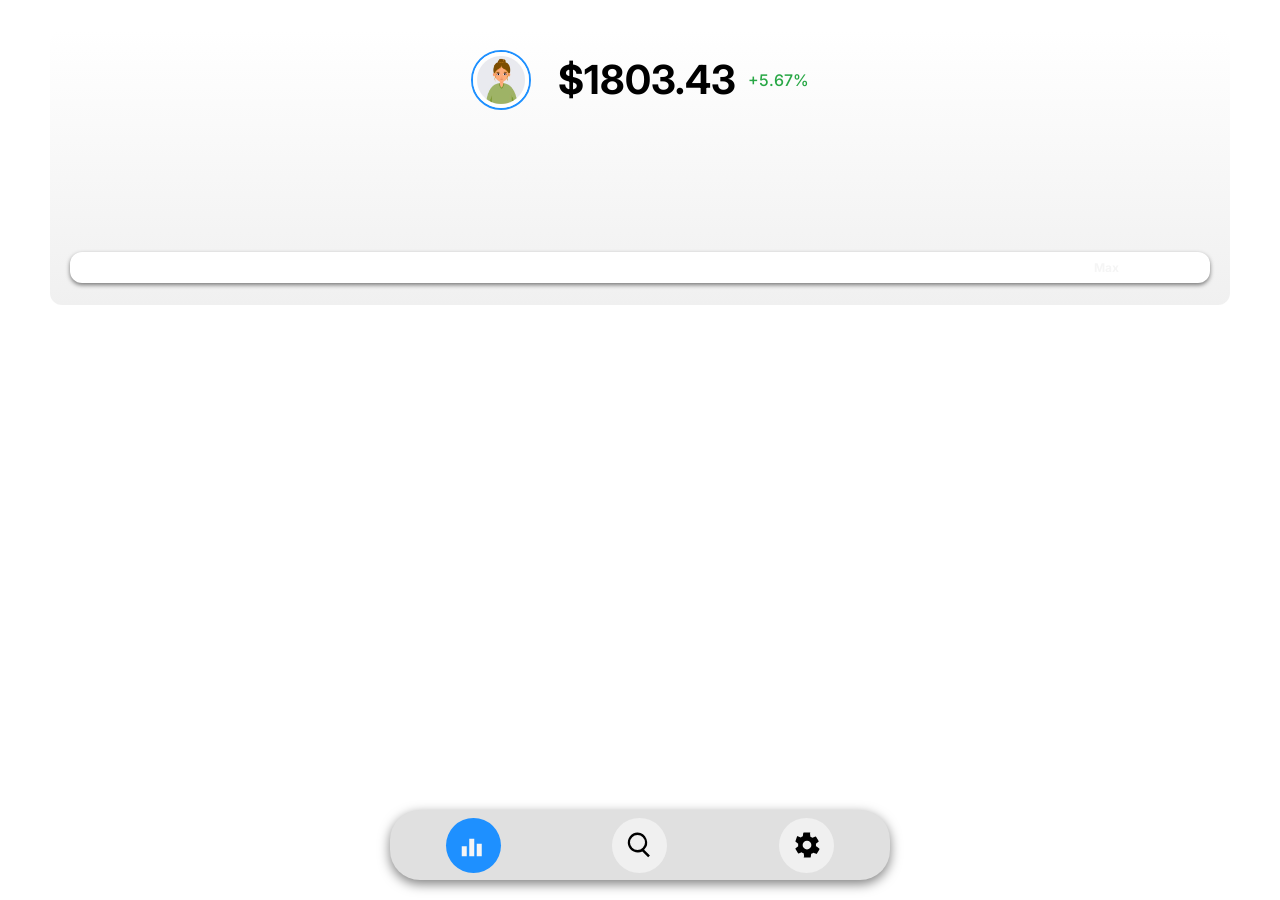
==== static/index.html @ 7c14685a "Add files via upload" ====
<!DOCTYPE html>
<html lang="en">
  <head>
    <meta charset="UTF-8" />
    <meta name="viewport" content="width=device-width, initial-scale=1.0" />
    <title>Stock Exchange Portal</title>
    <link rel="stylesheet" href="css/main.css" />
  </head>
  <body>
    <main id="view-container">
      <!-- Portfolio View -->
      <section id="portfolio-view" class="view active">
        <div class="view-header">
          <div class="header-content">
            <!-- Profile Picture + Name -->
            <img src="assets/profile_picture.jpg"
                 alt="Profile"
                 class="profile-pic header-pic"
                 id="header-pic" />
            <div class="profile-info-header">
              <h1 id="user-name">Your Name</h1>
            </div>

            <!-- Balance & PnL -->
            
            <div class="balance-large" id="balance-header">$0.00</div>
            <div class="pnl-small" id="pnl-header">+0%</div>
          </div>
          <div class="portfolio-graph-container" id="header-graph"></div>
        </div>

        <div class="holdings-grid">
          <!-- Portfolio cards will be dynamically generated here -->
        </div>
      </section>

      <!-- Search View -->
      <section id="search-view" class="view">
        <div class="view-header">
          <div class="header-content">
            <!-- Replace the title with a search input -->
            <input
              type="text"
              id="stock-search-input"
              class="search-input"
              placeholder="🔍 Search stocks..."
              autocomplete="off"
            />
          </div>
        </div>
        <div class="stocks-grid">
          <!-- Stock cards will be dynamically generated here -->
        </div>
      </section>

      <!-- Settings View -->
      <section id="settings-view" class="view">
        <div class="view-header">
          <div class="header-content">
            <div class="balance-large" id="settings-title">Settings</div>
            <div class="pnl-small" id="settings-pnl"></div>
          </div>
        </div>
        <div class="settings-list">
          <div class="setting-item">
            <label for="theme-toggle">Dark Mode</label>
            <input type="checkbox" id="theme-toggle" name="theme-toggle" checked />
          </div>
          <div class="setting-item">
            <button id="logout-btn">Logout</button>
          </div>
        </div>
      </section>
    </main>

    <nav class="bottom-nav">
      <button
        id="nav-portfolio"
        class="nav-btn active"
        data-view="portfolio-view"
        aria-label="Portfolio"
      >
        <!-- portfolio / chart icon -->
        <svg xmlns="http://www.w3.org/2000/svg" class="icon" viewBox="0 0 24 24">
          <path d="M3 13h4v8H3zm6-6h4v14h-4zm6 4h4v10h-4z"/>
        </svg>
      </button>
      <button
        id="nav-search"
        class="nav-btn"
        data-view="search-view"
        aria-label="Search"
      >
        <!-- magnifying‑glass icon -->
        <svg xmlns="http://www.w3.org/2000/svg" class="icon" viewBox="0 0 24 24">
          <path d="M10 2a8 8 0 015.292 13.708l4.646 4.646-1.414 1.414-4.646-4.646A8 8 0 1110 2zm0 2a6 6 0 100 12 6 6 0 000-12z"/>
        </svg>
      </button>
      <button
        id="nav-settings"
        class="nav-btn"
        data-view="settings-view"
        aria-label="Settings"
      >
        <!-- gear/cog icon -->
        <svg xmlns="http://www.w3.org/2000/svg" class="icon" viewBox="0 0 24 24">
          <path d="M19.14 12.936a7.998 7.998 0 000-1.872l2.036-1.58a.5.5 0 00.12-.635l-1.924-3.33a.5.5 0 00-.607-.22l-2.396.96a8.033 8.033 0 00-1.62-.936l-.36-2.54A.5.5 0 0014.5 2h-5a.5.5 0 00-.493.424l-.36 2.54a8.033 8.033 0 00-1.62.936l-2.396-.96a.5.5 0 00-.607.22L2.8 8.849a.5.5 0 00.12.635l2.036 1.58a7.998 7.998 0 000 1.872l-2.036 1.58a.5.5 0 00-.12.635l1.924 3.33a.5.5 0 00.607.22l2.396-.96c.504.393 1.05.72 1.62.936l.36 2.54A.5.5 0 009.5 22h5a.5.5 0 00.493-.424l.36-2.54a8.033 8.033 0 001.62-.936l2.396.96a.5.5 0 00.607-.22l1.924-3.33a.5.5 0 00-.12-.635l-2.036-1.58zM12 15.5a3.5 3.5 0 110-7 3.5 3.5 0 010 7z"/>
        </svg>
      </button>
    </nav>
    

    <script src="https://d3js.org/d3.v7.min.js"></script>
    <script type="module" src="js/main.js"></script>
  </body>
</html>
---- static/css/main.css ----
@import url('https://fonts.googleapis.com/css2?family=Inter:wght@400;500;600&display=swap');

/* Global Reset */
* {
  margin: 0;
  padding: 0;
  box-sizing: border-box;
  font-family: 'Inter', sans-serif;
}

/* CSS Variables for easy theming */
/* Light Theme (default) */
:root {
  --primary-color: #1e90ff;              /* Accent for buttons, links */
  --secondary-color: #f5f5f5;            /* Header and background accents */
  --background-color: #ffffff;           /* Main background */
  --text-color: #000000;                 /* Main text color */
  --card-bg: #f0f0f0;                    /* Background for cards */
  --card-shadow: 0 2px 4px rgba(0, 0, 0, 0.5);
  --card-highlight: 0 -4px -8px rgba(255, 255, 255, 0.581); /* Softer shadow for light */
  --border-radius: 12px;
  --nav-height: 60px;
  --nav-bg: #e0e0e0;
  --graph-text-color: #8f8f8f; 
  --graph-tick-color: #666;
}

/* Dark Theme */
.dark-mode {
  --primary-color: #8f83ff;
  --secondary-color: #2a3135;
  --background-color: #252835;
  --text-color: #ffffff;
  --card-bg: #414366;
  --card-shadow: 0 4px 8px rgba(0, 0, 0, 0.6);
  --card-highlight: -2 -4px 8px rgba(255, 255, 255, 0.581);
  --border-radius: 20px;
  --nav-height: 70px;
  --nav-bg: #2a3135;
  --graph-text-color: #878787; 
  --graph-tick-color: #252835;
}


/* Base body styling */
body {
  font-family: 'Helvetica Neue', Helvetica, Arial, sans-serif;
  background-color: var(--background-color);
  color: var(--text-color);
  line-height: 1.5;
}

/* Header: Portfolio Summary */
#portfolio-summary {
  background-color: var(--secondary-color);
  padding: 20px 16px;
  border-bottom: 1px solid #ddd;
  box-shadow: 0 2px 4px rgba(0,0,0,0.05);
}

.profile {
  display: flex;
  align-items: center;
  margin-bottom: 15px;
}

.profile-pic {
  width: 60px;
  height: 60px;
  border-radius: 50%;
  object-fit: cover;
  margin-right: 15px;
  border: 2px solid var(--primary-color);
}

.profile-info h1 {
  font-size: 1.5em;
  color: var(--text-color);
  font-weight: 600;
}

/* Portfolio Stats */
.portfolio-stats {
  display: flex;
  justify-content: space-around;
  font-size: 1em;
}

.portfolio-stats > div {
  background-color: var(--card-bg);
  padding: 8px 12px;
  border-radius: var(--border-radius);
  box-shadow: var(--card-shadow);
}

/* Main Container & Views */
#view-container {
  padding: 20px 16px;
  margin-bottom: 80px; /* space for bottom nav */
}

.view {
  display: none;
}

.view.active {
  display: block;
}

/* Grids for Holdings and Stocks */
.holdings-grid,
.stocks-grid {
  display: grid;
  grid-template-columns: repeat(auto-fill, minmax(140px, 1fr));
  gap: 25px;
}

/* Card Styling for Holdings & Stocks */
.holding-card,
.stock-card {
  background-color: var(--card-bg);
  border-radius: var(--border-radius);
  box-shadow: var(--card-shadow);
  padding: 12px;
  transition: transform 0.15s ease-in-out;
  cursor: pointer;
}

.holding-card:hover,
.stock-card:hover {
  transform: translateY(-3px);
}

.holding-stock,
.stock-name {
  font-size: 1.1em;
  font-weight: 600;
  margin-bottom: 5px;
}

.holding-amount,
.holding-pnl,
.stock-price {
  font-size: 0.9em;
  color: var(--text-color);
}

/* Settings List Styling */
.settings-list {
  display: flex;
  flex-direction: column;
  gap: 15px;
  margin-top: 15px;
}

.setting-item {
  display: flex;
  justify-content: space-between;
  align-items: center;
  background-color: var(--secondary-color);
  padding: 12px 16px;
  border-radius: var(--border-radius);
  box-shadow: var(--card-shadow);
}

.setting-item label {
  font-size: 1em;
  color: var(--text-color);
}

/* Bottom Navigation Bar */
.bottom-nav {
  position: fixed;
  bottom: 20px;
  left: 50%;
  transform: translateX(-50%);
  width: 70%;
  max-width: 500px;
  height: var(--nav-height);
  background-color: var(--nav-bg);
  border-radius: 30px;
  box-shadow: 0 4px 12px rgba(0, 0, 0, 0.5);
  display: flex;
  justify-content: space-around;
  align-items: center;
  z-index: 100;
}





/* Modal Styles */
.modal {
  position: fixed;
  top: 0;
  left: 0;
  width: 100%;
  height: 100%;
  background: rgba(0, 0, 0, 0.5);
  display: flex;
  align-items: center;
  justify-content: center;
  z-index: 2000;
}

.modal-content {
  background: var(--background-color);
  width: 90%;
  max-width: 500px;
  border-radius: var(--border-radius);
  padding: 20px;
  position: relative;
  max-height: 90%;
  overflow-y: auto;
  box-shadow: 0 8px 16px rgba(0,0,0,0.2);
}

.close-button {
  position: absolute;
  top: 10px;
  right: 15px;
  font-size: 1.5em;
  cursor: pointer;
}

/* Order Form Styles (within modal) */
.order-form-section h3 {
  margin-bottom: 10px;
  font-size: 1.1em;
}

#order-form input[type="text"],
#order-form input[type="number"] {
  width: 100%;
  padding: 10px;
  margin-bottom: 10px;
  border: 1px solid #ccc;
  border-radius: var(--border-radius);
  font-size: 1em;
}

.order-type-toggle {
  display: flex;
  justify-content: space-around;
  margin-bottom: 10px;
}

.order-type-toggle label {
  font-size: 0.9em;
  cursor: pointer;
}

#place-order-btn {
  width: 100%;
  padding: 10px;
  background-color: var(--primary-color);
  border: none;
  color: #fff;
  font-size: 1em;
  border-radius: var(--border-radius);
  cursor: pointer;
  transition: background-color 0.15s ease-in-out;
}

#place-order-btn:hover {
  background-color: darken(var(--primary-color), 10%);
}

/* Order Book Toggle Button */
#toggle-order-book-btn {
  margin: 15px 0;
  padding: 10px;
  background-color: var(--primary-color);
  color: #fff;
  border: none;
  width: 100%;
  border-radius: var(--border-radius);
  cursor: pointer;
}

/* Order Book Section (within modal) */
.order-book-section {
  margin-top: 15px;
}

.order-book-section h4 {
  font-size: 1em;
  margin-bottom: 8px;
}

/* Tables within Order Book */
.order-book table {
  width: 100%;
  border-collapse: collapse;
}

.order-book table th,
.order-book table td {
  text-align: center;
  padding: 6px;
  border: 1px solid #eee;
  font-size: 0.9em;
}

/* Responsive Adjustments */
@media (min-width: 768px) {
  #portfolio-summary,
  #view-container {
    padding: 30px 50px;
  }
  .bottom-nav {
    height: 70px;
  }
  .nav-btn {
    font-size: 1.1em;
  }
}


/* Wrapper for time toggle buttons */
.timeframe-toggles {
  display: flex;
  justify-content: space-around;
  align-items: center;
  background-color: var(--background-color);
  border-radius: var(--border-radius);
  margin-top: -14px;  
  margin-bottom: 2px;      
  padding: 4px 6px;
  box-shadow: var(--card-shadow);
  width: 100%;
  max-width: 100%;
}


/* Default button style */
.timeframe-btn {
  background-color: transparent;
  color: white;
  border: none;
  font-size: 0.75em;
  padding: 4px 8px;
  border-radius: var(--border-radius);
  cursor: pointer;
  transition: all 0.3s ease;
}

/* Active button style */
.timeframe-btn.active {
  background-color: white;
  color: var(--secondary-color);
  font-weight: bold;
}


.view-header {
  position: relative;
  background: linear-gradient(
    to top,
    var(--card-bg) 0%,
    transparent 100%
  );
  padding: 20px;
  /* ensure graph fits inside when present */
  overflow: visible;
  border-radius: var(--border-radius);
  margin-bottom: 16px;
}

.view-header .header-content {
  display: flex;
  align-items: center;
  justify-content: center;
  gap: 12px;
}

.balance-large {
  font-size: 2.5rem;
  font-weight: bold;
  color: var(--text-color);
}

.pnl-small {
  font-size: 1rem;
  font-weight: 500;
  color: var(--text-color);
}

.pnl-small.positive { color: #28a745; }
.pnl-small.negative { color: #dc3545; }

/* make the embedded graph fill its container */
.view-header .portfolio-graph-container {
  width: 100%;
  height: auto;                      /* let its child SVG size it */
  /* or: height: var(--graph-height); and set --graph-height inline */
}



/* Hide the old static stats bar without touching your HTML */
#portfolio-summary .portfolio-stats {
  display: none;
}

.profile-info-header{
  display:none;
}


/* target all <text> inside your graph */
.portfolio-graph text {
  fill: var(--graph-text-color);
}

/* if you want more fine‑grained control… */
.portfolio-graph .x-axis text,
.portfolio-graph .y-axis text {
  font-size: 0.9rem;
  /* fill comes from --graph-text-color */
}

.portfolio-graph .y-grid line {
  stroke: var(--background-color);
  stroke-opacity: 0.9;
}



/* tick lines */
.portfolio-graph .tick line {
  stroke: var(--graph-tick-color);
}

/* tick labels */
.portfolio-graph .tick text {
  fill: var(--graph-text-color);
  
}

.portfolio-graph .x-axis text{
  font-size: 0.6rem;
}
.portfolio-graph .x-axis path {
  stroke: var(--graph-tick-color);
}

/* tick lines */
.portfolio-graph .x-axis .tick line {
  stroke: var(--graph-tick-color);
}

/* Search Input */
#search-view .search-input {
  width: 100%;                       /* Fill horizontal space */
  max-width: 400px;                  /* Prevent it from stretching too far */
  padding: 0.6rem 1rem;              /* Comfortable click/tap area */
  font-size: 1rem;                   /* Match your balance‐large / pnl‑small scale */
  font-family: inherit;              /* Stay consistent with body text */
  color: var(--text-color);
  background-color: var(--card-bg);
  border: 1px solid var(--graph-tick-color);
  border-radius: var(--border-radius);
  box-shadow: var(--card-shadow);
  box-sizing: border-box;
  transition: 
    border-color 0.3s ease,
    box-shadow 0.3s ease;
  margin: 0 auto;                    /* Center it within the header */
  display: block;
}

/* Focus state for better accessibility */
#search-view .search-input:focus {
  outline: none;
  border-color: var(--primary-color);
  box-shadow: 0 0 0 3px rgba(30,144,255,0.2);  /* Light primary‑color glow */
}

/* Placeholder styling */
#search-view .search-input::placeholder {
  color: var(--graph-text-color);
  opacity: 1; /* Firefox default is 0.5 */
}

/* Icon‑only Bottom Nav, using only pre‑defined colors */

.nav-btn {
  width: 44px;
  height: 44px;
  border: none;
  border-radius: 150%;
  background: var(--card-bg);
  display: flex;
  justify-content: center;
  align-items: center;
  cursor: pointer;
  transition: background 0.2s;
}

.nav-btn .icon {
  width: 30px;
  height: 30px;
  fill: var(--text-color);
}

.nav-btn:hover {
  background: var(--secondary-color);
}

.nav-btn.active {
  background: var(--primary-color);
}

.nav-btn.active .icon {
  fill: var(--secondary-color);
}


/* Make sure our icon‑buttons are true circles */
.bottom-nav .nav-btn {
  /* Undo any leftover flex:1 or padding */
  flex: none;
  padding: 0;
  
  /* Fixed size */
  width: 55px;
  height: 55px;
  
  /* Guarantee 1:1 aspect ratio (modern browsers) */
  aspect-ratio: 1 / 1;
  
  /* Keep your existing styles */
  border: none;
  border-radius: 150%;
  background: var(--card-bg);
  display: flex;
  justify-content: center;
  align-items: center;
  cursor: pointer;
  transition: background 0.2s;
}

/* this will beat any plain .nav-btn rule, wherever it appears */
.bottom-nav .nav-btn.active {
  background: var(--primary-color);
}

.bottom-nav .nav-btn.active .icon {
  fill: var(--secondary-color);
}

#logout-btn {
  
    background-color: var(--card-bg);
    color: white;
    border: none;
    font-size: 0.75em;
    padding: 4px 8px;
    border-radius: var(--border-radius);
    cursor: pointer;
    transition: all 0.3s ease;
    font-size: 1.2em;
    
  
}

.positions-title{
  display: flex;
  justify-content: center;
  align-items: center;
  margin-bottom: 20px;

}


body,
#portfolio-summary,
.portfolio-stats > div,
.setting-item,
.bottom-nav,
.nav-btn,
.card,
.holding-card,
.stock-card,
.modal-content,
#place-order-btn,
#toggle-order-book-btn {
  transition: 
    background-color 0.4s ease,
    color 0.4s ease,
    box-shadow 0.4s ease;
}
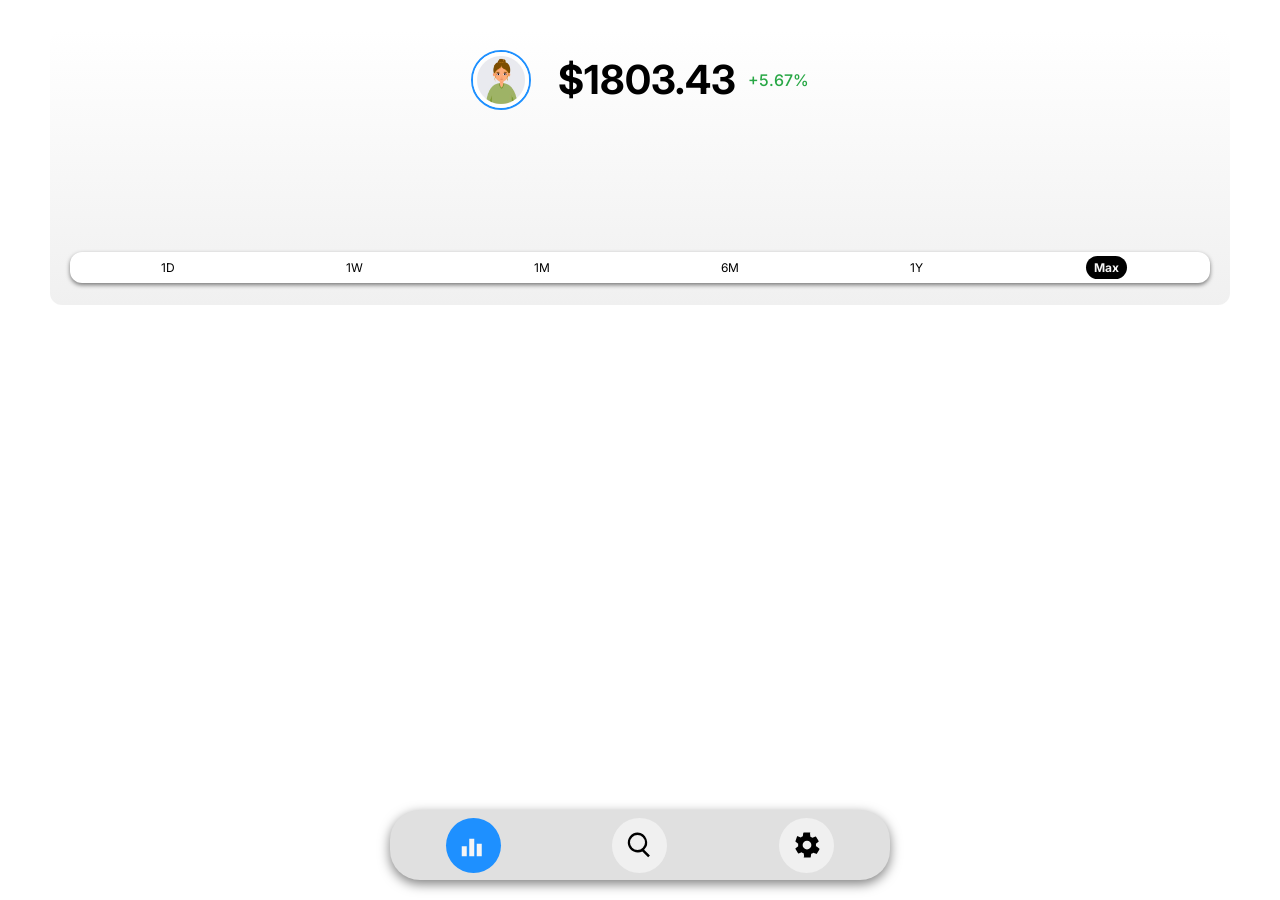
==== commit d49b15d6: "Add files via upload" ====
--- a/static/index.html
+++ b/static/index.html
@@ -67,6 +67,10 @@
             <input type="checkbox" id="theme-toggle" name="theme-toggle" checked />
           </div>
           <div class="setting-item">
+            <label for="help-btn">Help</label>
+            <button id="help-btn">Watch Tutorial</button>
+          </div>
+          <div class="setting-item">
             <button id="logout-btn">Logout</button>
           </div>
         </div>
@@ -112,5 +116,22 @@
 
     <script src="https://d3js.org/d3.v7.min.js"></script>
     <script type="module" src="js/main.js"></script>
+
+    <!-- Help Modal (hidden by default) -->
+<div id="help-modal" class="modal" style="display: none;">
+  <div class="modal-content">
+    <span id="help-close" class="close-button">&times;</span>
+    <div class="video-container">
+      <!-- replace the JfNh1CSuB28 with the video_id-->
+      <iframe
+        src="https://www.youtube.com/embed/JfNh1CSuB28" 
+        frameborder="0"
+        allow="accelerometer; autoplay; clipboard-write; encrypted-media; gyroscope; picture-in-picture"
+        allowfullscreen
+      ></iframe>
+    </div>
+  </div>
+</div>
+
   </body>
 </html>
--- a/static/css/main.css
+++ b/static/css/main.css
@@ -264,9 +264,7 @@
   transition: background-color 0.15s ease-in-out;
 }
 
-#place-order-btn:hover {
-  background-color: darken(var(--primary-color), 10%);
-}
+
 
 /* Order Book Toggle Button */
 #toggle-order-book-btn {
@@ -338,7 +336,7 @@
 /* Default button style */
 .timeframe-btn {
   background-color: transparent;
-  color: white;
+  color: var(--text-color);
   border: none;
   font-size: 0.75em;
   padding: 4px 8px;
@@ -349,7 +347,7 @@
 
 /* Active button style */
 .timeframe-btn.active {
-  background-color: white;
+  background-color: var(--text-color);
   color: var(--secondary-color);
   font-weight: bold;
 }
@@ -555,24 +553,52 @@
 #logout-btn {
   
     background-color: var(--card-bg);
-    color: white;
+    color: var(--text-color);
     border: none;
-    font-size: 0.75em;
+    font-size: 1em;
     padding: 4px 8px;
     border-radius: var(--border-radius);
     cursor: pointer;
     transition: all 0.3s ease;
-    font-size: 1.2em;
+   
     
   
 }
-
+#help-btn {
+  
+  background-color: var(--card-bg);
+  color: var(--text-color);
+  border: none;
+  font-size: 1em;
+  padding: 4px 8px;
+  border-radius: var(--border-radius);
+  cursor: pointer;
+  transition: all 0.3s ease;
+ 
+  
+
+}
 .positions-title{
   display: flex;
   justify-content: center;
   align-items: center;
   margin-bottom: 20px;
 
+}
+
+/* Responsive YouTube embed */
+.video-container {
+  position: relative;
+  width: 100%;
+  padding-bottom: 56.25%; /* 16:9 aspect ratio */
+  margin-top: 30px;
+}
+
+.video-container iframe {
+  position: absolute;
+  top: 0; left: 0;
+  width: 100%; height: 100%;
+  border: none;
 }
 
 
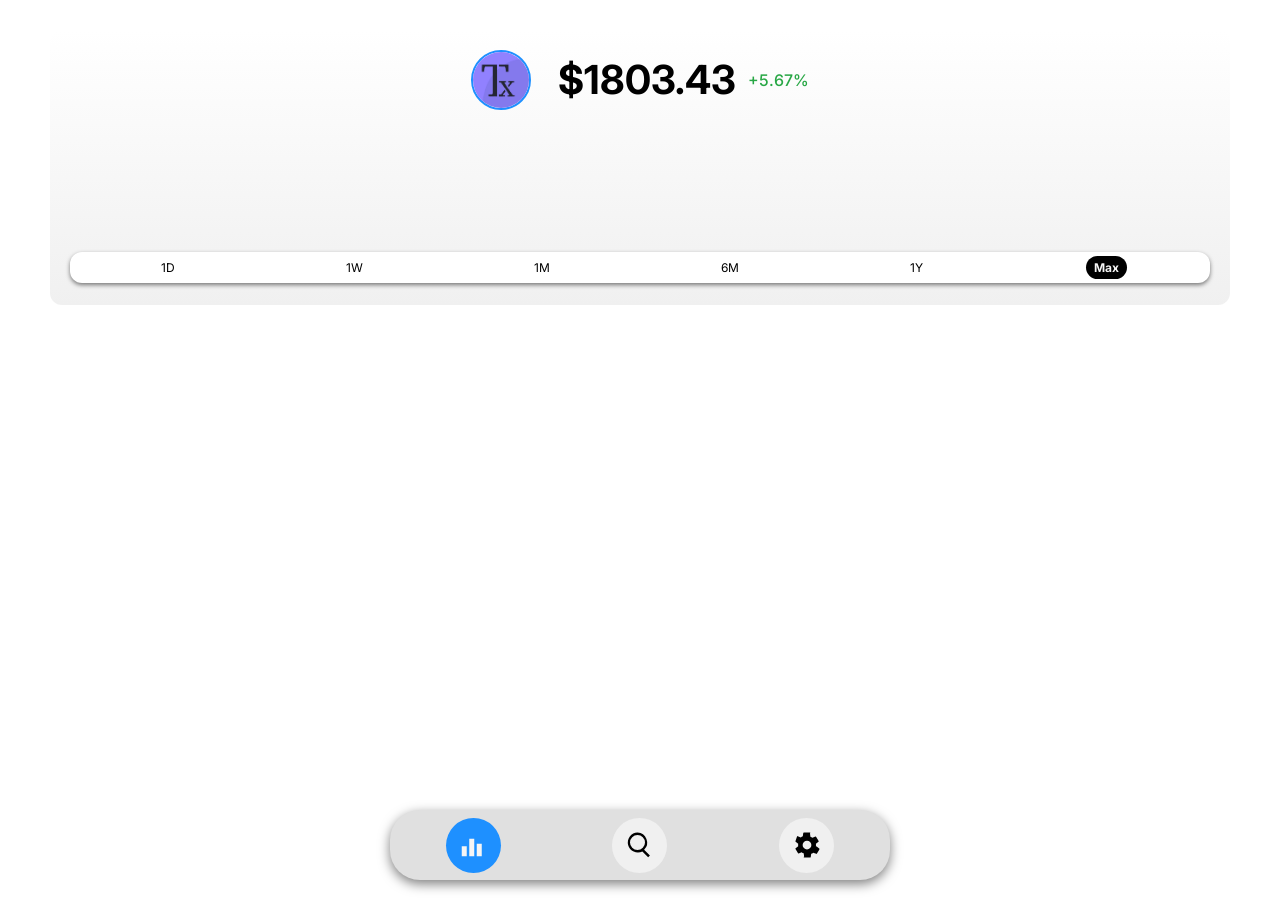
==== commit 846ef9d8: "Add files via upload" ====
--- a/static/index.html
+++ b/static/index.html
@@ -13,7 +13,7 @@
         <div class="view-header">
           <div class="header-content">
             <!-- Profile Picture + Name -->
-            <img src="assets/profile_picture.jpg"
+            <img src="assets/logo.jpg"
                  alt="Profile"
                  class="profile-pic header-pic"
                  id="header-pic" />
@@ -122,9 +122,9 @@
   <div class="modal-content">
     <span id="help-close" class="close-button">&times;</span>
     <div class="video-container">
-      <!-- replace the JfNh1CSuB28 with the video_id-->
+      <!-- replace the OiYrAKbTL8o with the video_id-->
       <iframe
-        src="https://www.youtube.com/embed/JfNh1CSuB28" 
+        src="https://www.youtube.com/embed/OiYrAKbTL8o" 
         frameborder="0"
         allow="accelerometer; autoplay; clipboard-write; encrypted-media; gyroscope; picture-in-picture"
         allowfullscreen
